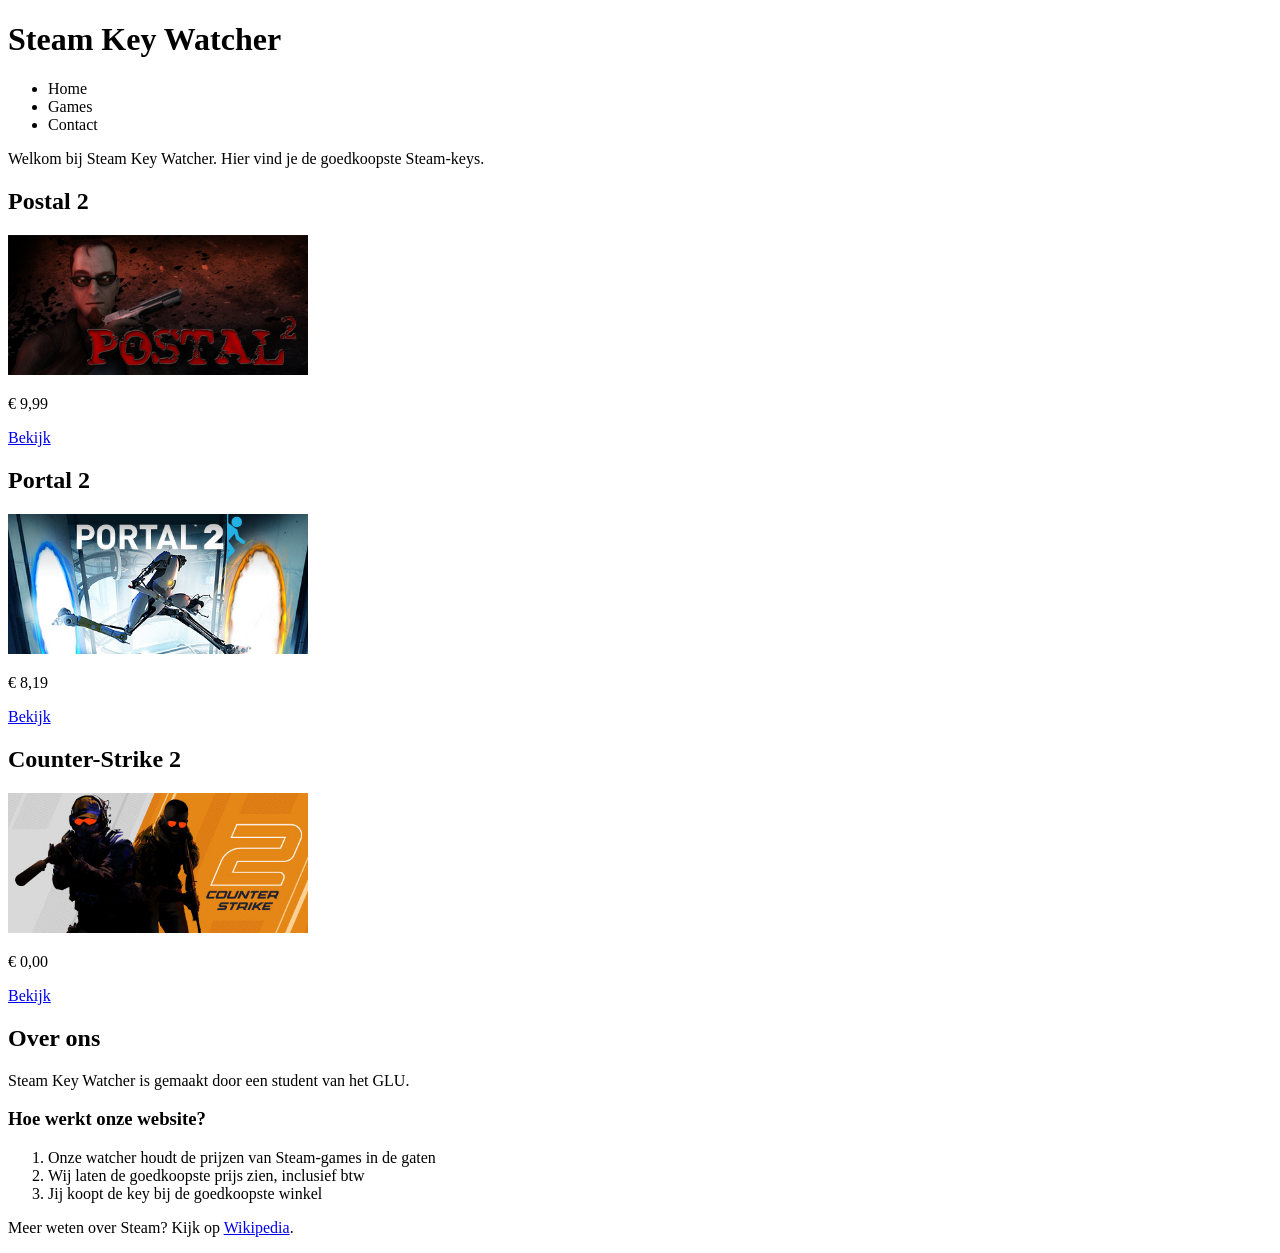
==== mijn_webshop/index.html @ 25216368 "WORKSHOP 2" ====
<!DOCTYPE html>
<html lang="nl">

<head>
    <meta charset="UTF-8">
    <meta name="viewport" content="width=device-width, initial-scale=1.0">
    <title>Steam Key Watcher</title>
</head>

<body>

    <h1>Steam Key Watcher</h1>

    <ul>
        <li>Home</li>
        <li>Games</li>
        <li>Contact</li>
    </ul>
    <p>Welkom bij Steam Key Watcher. Hier vind je de goedkoopste Steam-keys.</p>


    <h2>Postal 2</h2>
    <img src="images/postal2.jpg" alt="Postal 2" width="300">
    <p>&euro; 9,99</p>
    <a href="detail.html">Bekijk</a>

    <h2>Portal 2</h2>
    <img src="images/portal2.jpg" alt="Portal 2" width="300">
    <p>&euro; 8,19</p>
    <a href="detail.html">Bekijk</a>

    <h2>Counter-Strike 2</h2>
    <img src="images/cs2.jpg" alt="Counter-Strike 2" width="300">
    <p>&euro; 0,00</p>
    <a href="detail.html">Bekijk</a>


    <h2>Over ons</h2>
    <p>Steam Key Watcher is gemaakt door een student van het GLU.</p>

    <h3>Hoe werkt onze website?</h3>
    <ol>
        <li>Onze watcher houdt de prijzen van Steam-games in de gaten</li>
        <li>Wij laten de goedkoopste prijs zien, inclusief btw</li>
        <li>Jij koopt de key bij de goedkoopste winkel</li>
    </ol>

    <p>Meer weten over Steam? Kijk op <a href="https://nl.wikipedia.org/wiki/Steam_(software)" target="_blank">Wikipedia</a>.</p>

</body>
</html>
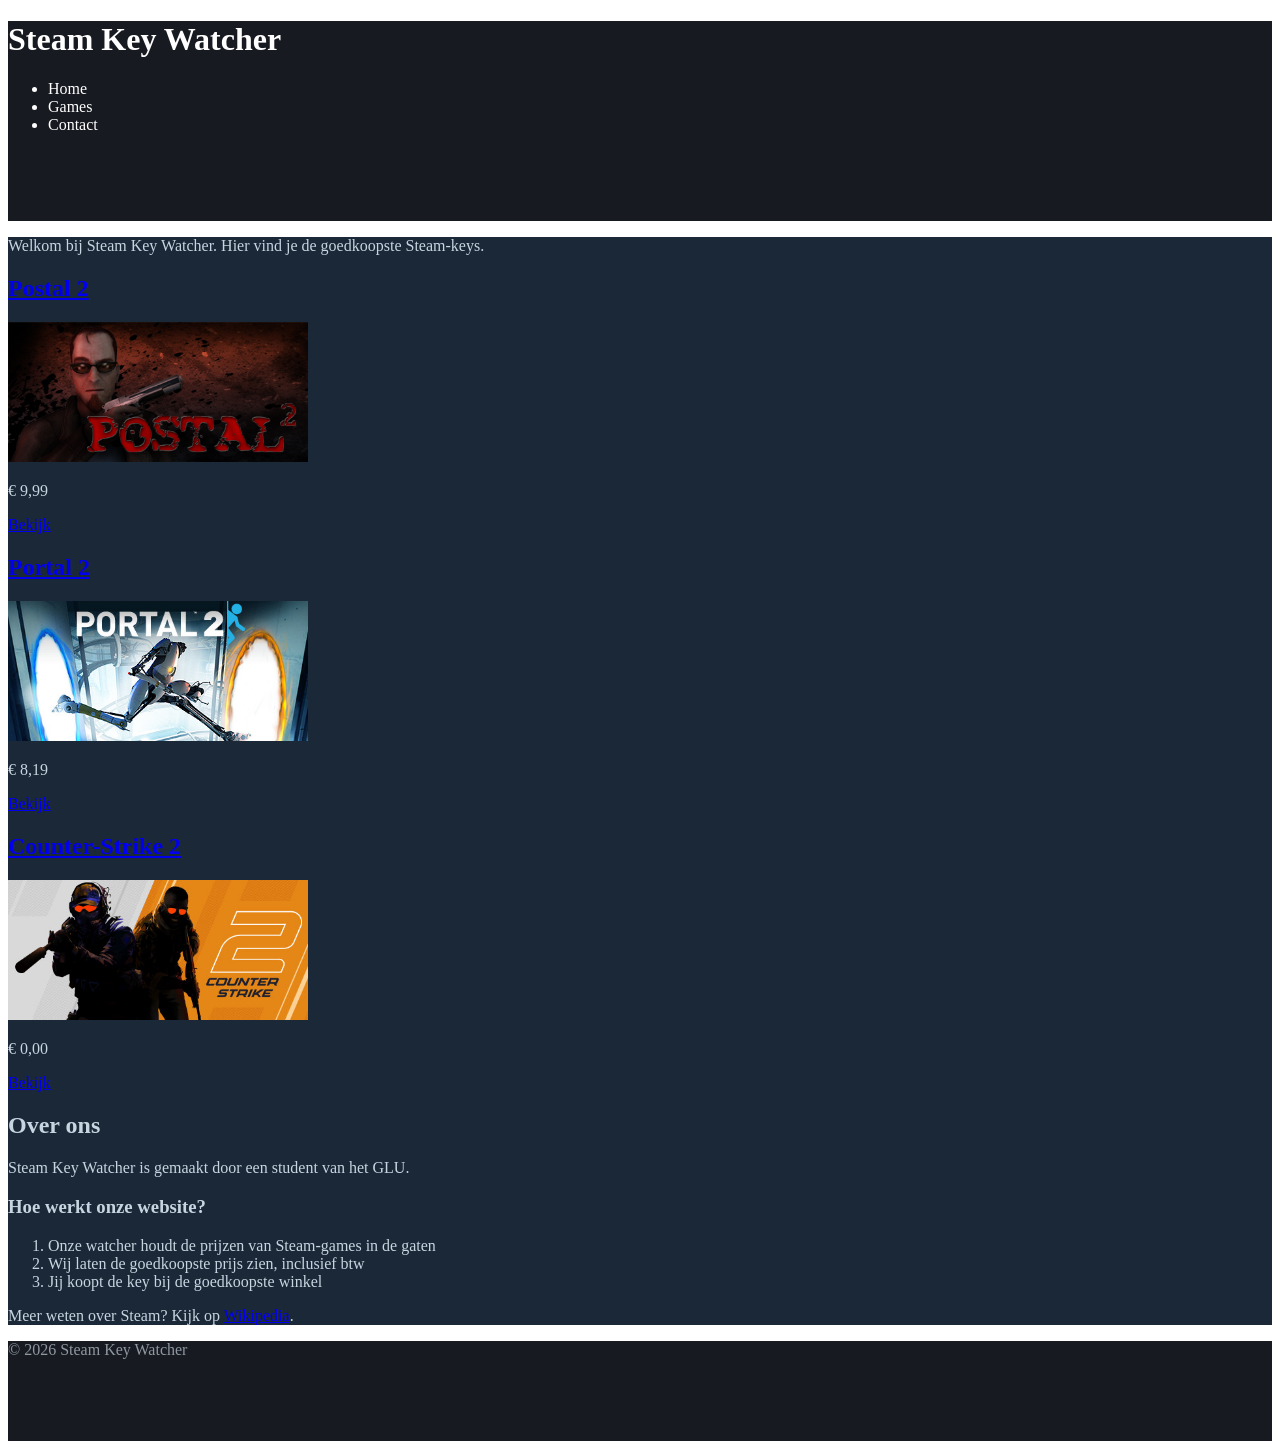
==== commit da9eb024: "workshop 3 klaar" ====
--- a/mijn_webshop/index.html
+++ b/mijn_webshop/index.html
@@ -5,47 +5,57 @@
     <meta charset="UTF-8">
     <meta name="viewport" content="width=device-width, initial-scale=1.0">
     <title>Steam Key Watcher</title>
+    <link rel="stylesheet" href="css/style.css">
 </head>
 
 <body>
+    <div id="container">
+        <div id="header">
+            <h1>Steam Key Watcher</h1>
 
-    <h1>Steam Key Watcher</h1>
+            <ul>
+                <li>Home</li>
+                <li>Games</li>
+                <li>Contact</li>
+            </ul>
+        </div> <!-- einde header -->
 
-    <ul>
-        <li>Home</li>
-        <li>Games</li>
-        <li>Contact</li>
-    </ul>
-    <p>Welkom bij Steam Key Watcher. Hier vind je de goedkoopste Steam-keys.</p>
+        <div id="content">
+            <p>Welkom bij Steam Key Watcher. Hier vind je de goedkoopste Steam-keys.</p>
 
 
-    <h2>Postal 2</h2>
-    <img src="images/postal2.jpg" alt="Postal 2" width="300">
-    <p>&euro; 9,99</p>
-    <a href="detail.html">Bekijk</a>
+            <h2><a href="detail.html">Postal 2</a></h2>
+            <a href="detail.html"><img src="images/postal2.jpg" alt="Postal 2" width="300"></a>
+            <p>&euro; 9,99</p>
+            <a href="detail.html">Bekijk</a>
 
-    <h2>Portal 2</h2>
-    <img src="images/portal2.jpg" alt="Portal 2" width="300">
-    <p>&euro; 8,19</p>
-    <a href="detail.html">Bekijk</a>
+            <h2><a href="detail2.html">Portal 2</a></h2>
+            <a href="detail2.html"><img src="images/portal2.jpg" alt="Portal 2" width="300"></a>
+            <p>&euro; 8,19</p>
+            <a href="detail2.html">Bekijk</a>
 
-    <h2>Counter-Strike 2</h2>
-    <img src="images/cs2.jpg" alt="Counter-Strike 2" width="300">
-    <p>&euro; 0,00</p>
-    <a href="detail.html">Bekijk</a>
+            <h2><a href="detail1.html">Counter-Strike 2</a></h2>
+            <a href="detail1.html"><img src="images/cs2.jpg" alt="Counter-Strike 2" width="300"></a>
+            <p>&euro; 0,00</p>
+            <a href="detail1.html">Bekijk</a>
 
 
-    <h2>Over ons</h2>
-    <p>Steam Key Watcher is gemaakt door een student van het GLU.</p>
+            <h2>Over ons</h2>
+            <p>Steam Key Watcher is gemaakt door een student van het GLU.</p>
 
-    <h3>Hoe werkt onze website?</h3>
-    <ol>
-        <li>Onze watcher houdt de prijzen van Steam-games in de gaten</li>
-        <li>Wij laten de goedkoopste prijs zien, inclusief btw</li>
-        <li>Jij koopt de key bij de goedkoopste winkel</li>
-    </ol>
+            <h3>Hoe werkt onze website?</h3>
+            <ol>
+                <li>Onze watcher houdt de prijzen van Steam-games in de gaten</li>
+                <li>Wij laten de goedkoopste prijs zien, inclusief btw</li>
+                <li>Jij koopt de key bij de goedkoopste winkel</li>
+            </ol>
 
-    <p>Meer weten over Steam? Kijk op <a href="https://nl.wikipedia.org/wiki/Steam_(software)" target="_blank">Wikipedia</a>.</p>
+            <p>Meer weten over Steam? Kijk op <a href="https://nl.wikipedia.org/wiki/Steam_(software)" target="_blank">Wikipedia</a>.</p>
+        </div> <!-- einde content -->
 
+        <div id="footer">
+            <p>&copy; 2026 Steam Key Watcher</p>
+        </div> <!-- einde footer -->
+    </div> <!-- einde container -->
 </body>
 </html>
--- a/mijn_webshop/css/style.css
+++ b/mijn_webshop/css/style.css
@@ -0,0 +1,16 @@
+#header {
+    background-color: #171a21;
+    color: #ffffff;
+    height: 200px;
+}
+
+#content {
+    background-color: #1b2838;
+    color: #c7d5e0;
+}
+
+#footer {
+    background-color: #171a21;
+    color: #8f98a0;
+    height: 100px;
+}
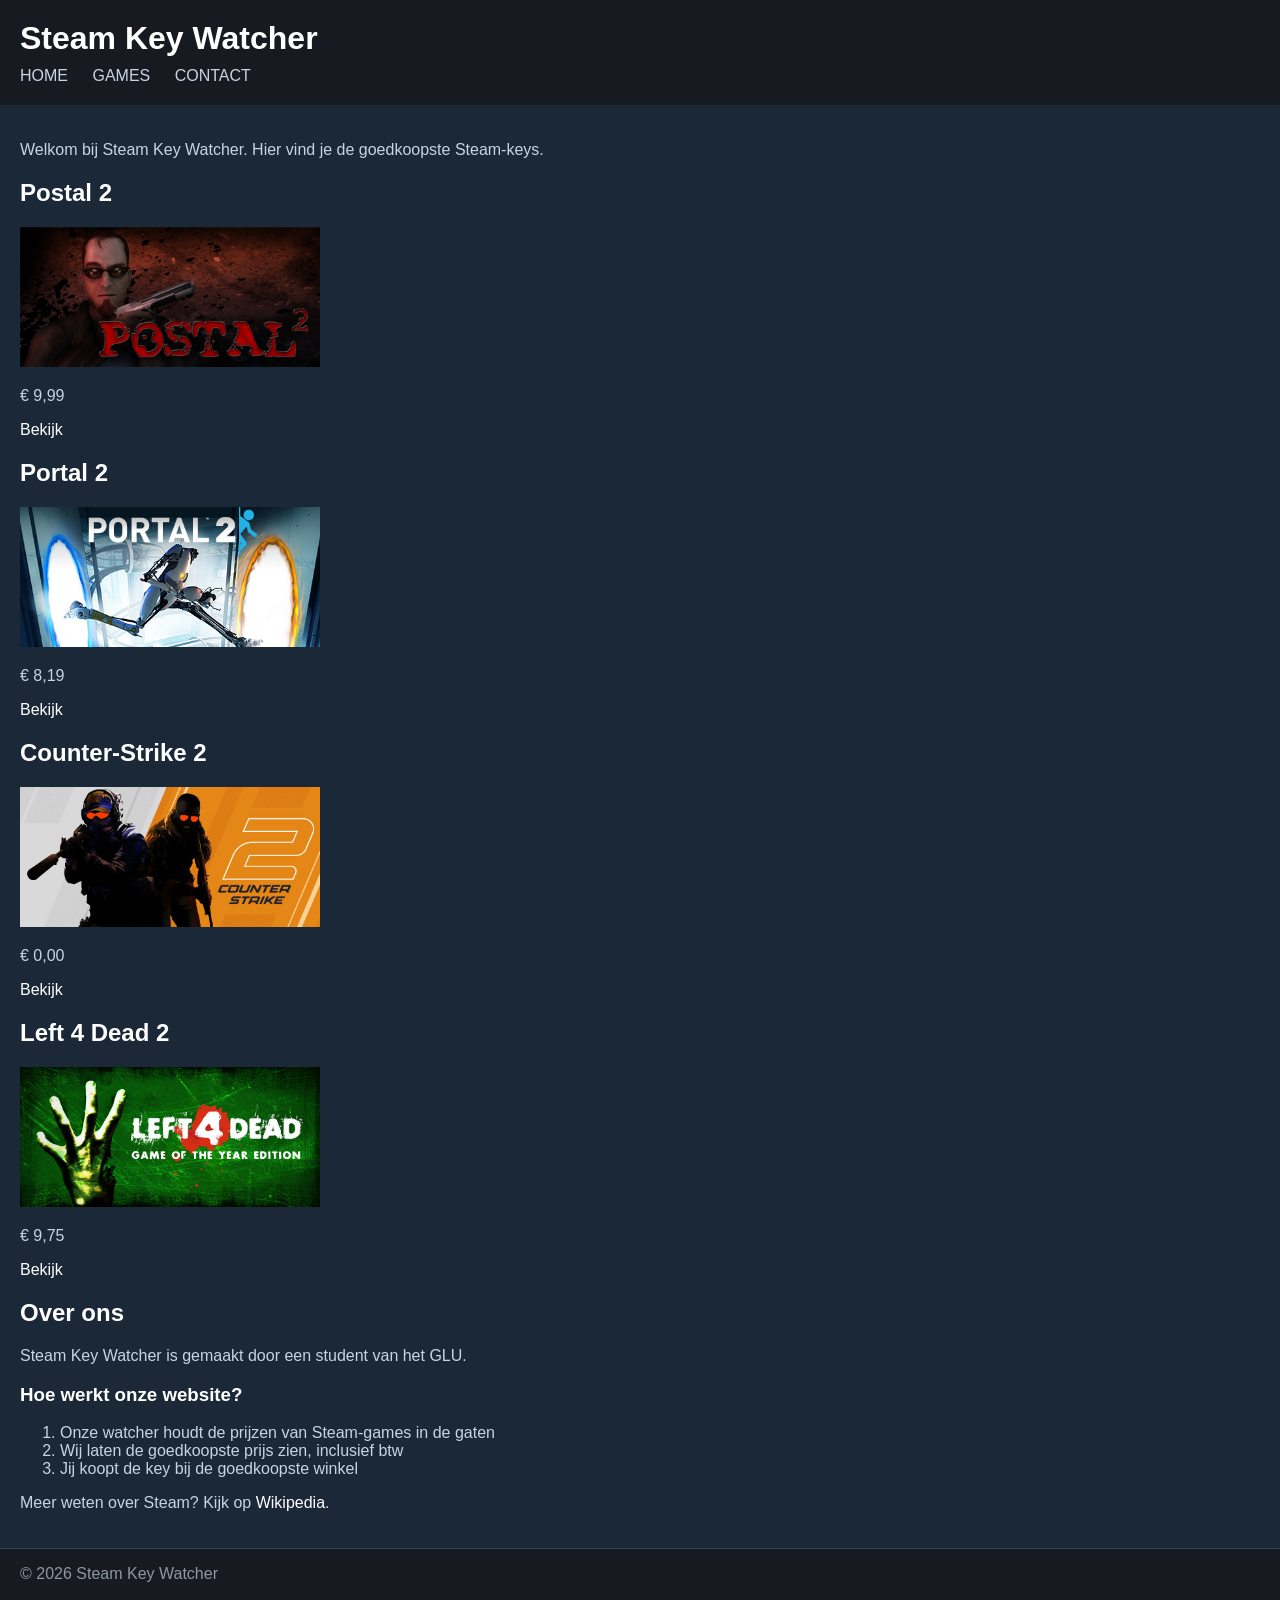
==== commit 65e1ce18: "mijn webshop update" ====
--- a/mijn_webshop/index.html
+++ b/mijn_webshop/index.html
@@ -39,6 +39,11 @@
             <p>&euro; 0,00</p>
             <a href="detail1.html">Bekijk</a>
 
+            <h2><a href="detail3.html">Left 4 Dead 2</a></h2>
+            <a href="detail3.html"><img src="images/left4dead.jpg" alt="Left 4 Dead 2" width="300"></a>
+            <p>&euro; 9,75</p>
+            <a href="detail3.html">Bekijk</a>
+
 
             <h2>Over ons</h2>
             <p>Steam Key Watcher is gemaakt door een student van het GLU.</p>
--- a/mijn_webshop/css/style.css
+++ b/mijn_webshop/css/style.css
@@ -1,16 +1,56 @@
+body {
+    margin: 0;
+    background-color: #1b2838;
+    color: #c7d5e0;
+    font-family: Arial, Helvetica, sans-serif;
+}
+
+a {
+    color: #ffffff;
+    text-decoration: none;
+}
+
+a:hover {
+    color: #ffffff;
+}
+
 #header {
     background-color: #171a21;
+    padding: 20px;
+}
+
+#header h1 {
+    margin: 0;
     color: #ffffff;
-    height: 200px;
+}
+
+#header ul {
+    margin: 10px 0 0 0;
+    padding: 0;
+}
+
+#header li {
+    display: inline;
+    margin-right: 20px;
+    color: #c7d5e0;
+    text-transform: uppercase;
 }
 
 #content {
     background-color: #1b2838;
-    color: #c7d5e0;
+    min-height: 400px;
+    padding: 20px;
+}
+
+#content h2,
+#content h3 {
+    color: #ffffff;
 }
 
 #footer {
     background-color: #171a21;
     color: #8f98a0;
     height: 100px;
+    padding: 0 20px;
+    border-top: 1px solid #2a475e;
 }
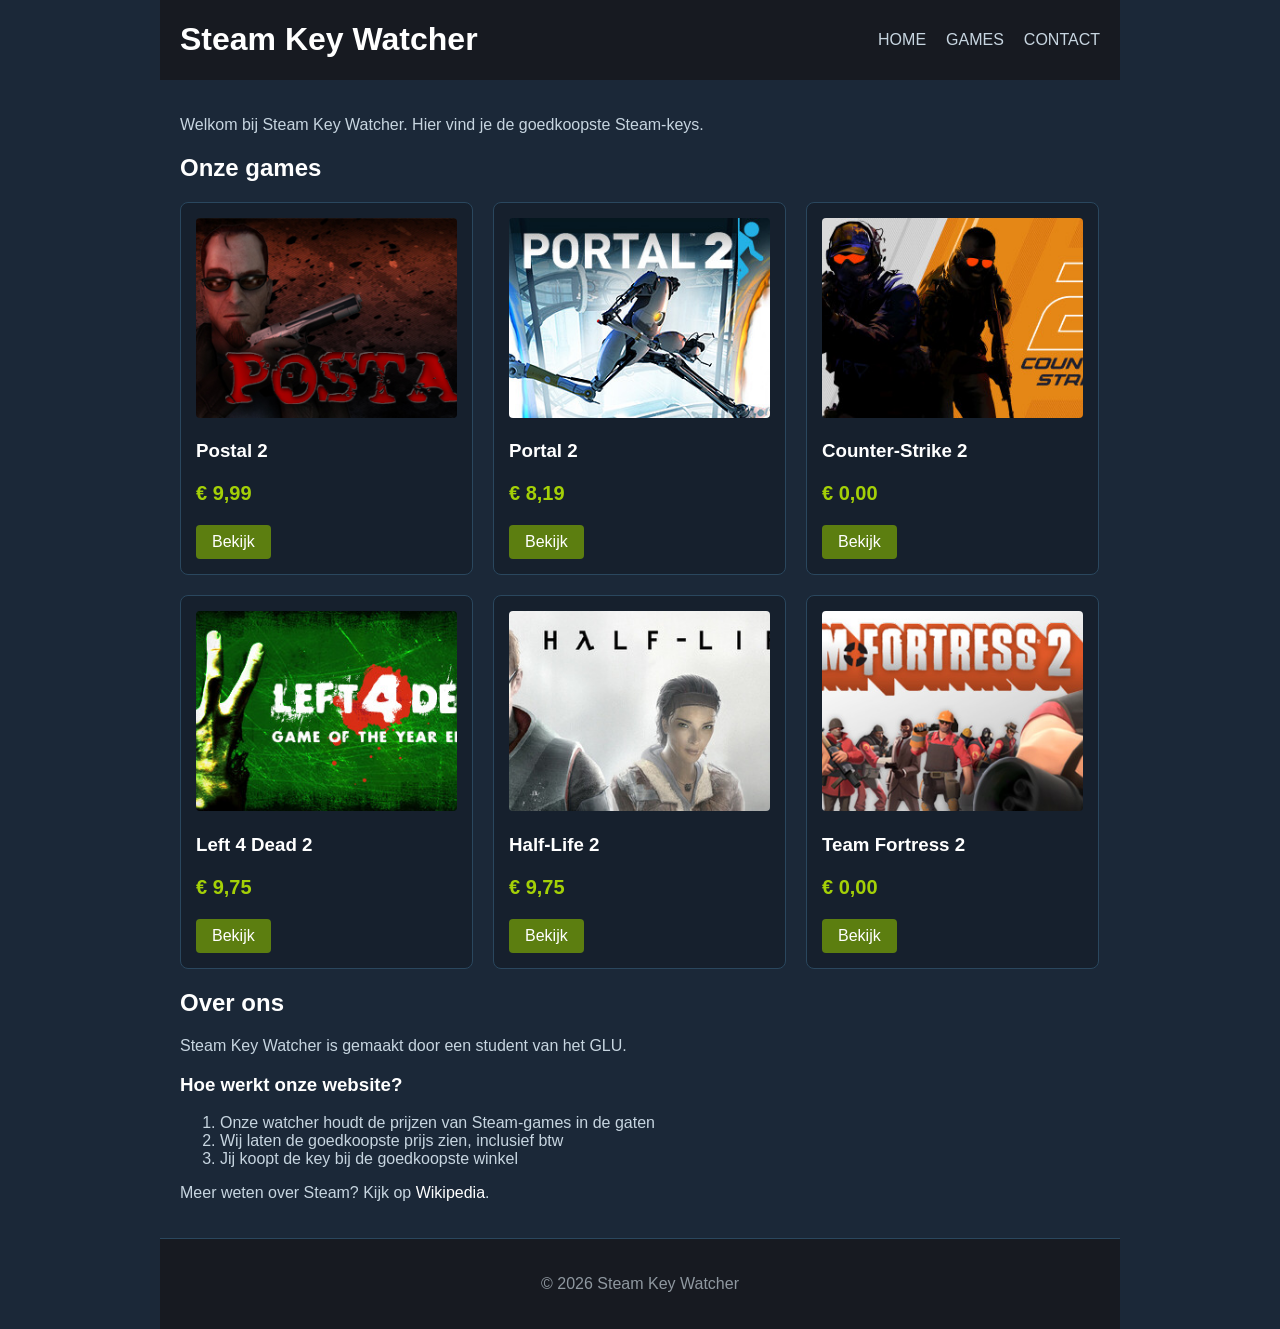
==== commit bd827079: "week2" ====
--- a/mijn_webshop/index.html
+++ b/mijn_webshop/index.html
@@ -12,38 +12,60 @@
     <div id="container">
         <div id="header">
             <h1>Steam Key Watcher</h1>
-
-            <ul>
-                <li>Home</li>
-                <li>Games</li>
-                <li>Contact</li>
+            <ul id="menu">
+                <li><a href="index.html">Home</a></li>
+                <li><a href="index.html">Games</a></li>
+                <li><a href="#">Contact</a></li>
             </ul>
         </div> <!-- einde header -->
 
         <div id="content">
             <p>Welkom bij Steam Key Watcher. Hier vind je de goedkoopste Steam-keys.</p>
 
+            <h2>Onze games</h2>
+            <div class="producten">
+                <div class="product">
+                    <img src="images/postal2.jpg" alt="Postal 2">
+                    <h3>Postal 2</h3>
+                    <p class="prijs">&euro; 9,99</p>
+                    <a href="detail.html" class="knop">Bekijk</a>
+                </div>
 
-            <h2><a href="detail.html">Postal 2</a></h2>
-            <a href="detail.html"><img src="images/postal2.jpg" alt="Postal 2" width="300"></a>
-            <p>&euro; 9,99</p>
-            <a href="detail.html">Bekijk</a>
+                <div class="product">
+                    <img src="images/portal2.jpg" alt="Portal 2">
+                    <h3>Portal 2</h3>
+                    <p class="prijs">&euro; 8,19</p>
+                    <a href="detail2.html" class="knop">Bekijk</a>
+                </div>
 
-            <h2><a href="detail2.html">Portal 2</a></h2>
-            <a href="detail2.html"><img src="images/portal2.jpg" alt="Portal 2" width="300"></a>
-            <p>&euro; 8,19</p>
-            <a href="detail2.html">Bekijk</a>
+                <div class="product">
+                    <img src="images/cs2.jpg" alt="Counter-Strike 2">
+                    <h3>Counter-Strike 2</h3>
+                    <p class="prijs">&euro; 0,00</p>
+                    <a href="detail1.html" class="knop">Bekijk</a>
+                </div>
 
-            <h2><a href="detail1.html">Counter-Strike 2</a></h2>
-            <a href="detail1.html"><img src="images/cs2.jpg" alt="Counter-Strike 2" width="300"></a>
-            <p>&euro; 0,00</p>
-            <a href="detail1.html">Bekijk</a>
+                <div class="product">
+                    <img src="images/left4dead.jpg" alt="Left 4 Dead 2">
+                    <h3>Left 4 Dead 2</h3>
+                    <p class="prijs">&euro; 9,75</p>
+                    <a href="detail3.html" class="knop">Bekijk</a>
+                </div>
 
-            <h2><a href="detail3.html">Left 4 Dead 2</a></h2>
-            <a href="detail3.html"><img src="images/left4dead.jpg" alt="Left 4 Dead 2" width="300"></a>
-            <p>&euro; 9,75</p>
-            <a href="detail3.html">Bekijk</a>
+                <div class="product">
+                    <img src="images/halflife2.jpg" alt="Half-Life 2">
+                    <h3>Half-Life 2</h3>
+                    <p class="prijs">&euro; 9,75</p>
+                    <a href="detail4.html" class="knop">Bekijk</a>
+                </div>
 
+                <div class="product">
+                    <img src="images/tf2.jpg" alt="Team Fortress 2">
+                    <h3>Team Fortress 2</h3>
+                    <p class="prijs">&euro; 0,00</p>
+                    <a href="detail5.html" class="knop">Bekijk</a>
+                </div>
+            </div> <!-- einde producten -->
 
             <h2>Over ons</h2>
             <p>Steam Key Watcher is gemaakt door een student van het GLU.</p>
--- a/mijn_webshop/css/style.css
+++ b/mijn_webshop/css/style.css
@@ -1,3 +1,9 @@
+/* Alle blokken: padding telt mee in de breedte */
+* {
+    box-sizing: border-box;
+}
+
+/* Hele pagina: Steam-blauw, lichte tekst, geen witte rand */
 body {
     margin: 0;
     background-color: #1b2838;
@@ -5,37 +11,52 @@
     font-family: Arial, Helvetica, sans-serif;
 }
 
+/* Links: wit, zonder streep */
 a {
     color: #ffffff;
     text-decoration: none;
 }
 
 a:hover {
+    color: #66c0f4;
+}
+
+/* Container: 960px breed, in het midden */
+#container {
+    width: 960px;
+    margin: 0 auto;
+}
+
+/* Header: naam links, menu rechts */
+#header {
+    background-color: #171a21;
+    padding: 0 20px;
+    display: flex;
+    justify-content: space-between;
+    align-items: center;
+}
+
+#header h1 {
     color: #ffffff;
 }
 
-#header {
-    background-color: #171a21;
-    padding: 20px;
+/* Menu: links naast elkaar, zonder bolletjes */
+#menu {
+    display: flex;
+    gap: 20px;
+    list-style: none;
 }
 
-#header h1 {
-    margin: 0;
-    color: #ffffff;
-}
-
-#header ul {
-    margin: 10px 0 0 0;
-    padding: 0;
-}
-
-#header li {
-    display: inline;
-    margin-right: 20px;
+#menu a {
     color: #c7d5e0;
     text-transform: uppercase;
 }
 
+#menu a:hover {
+    color: #ffffff;
+}
+
+/* Content: ruimte aan de binnenkant */
 #content {
     background-color: #1b2838;
     min-height: 400px;
@@ -47,10 +68,66 @@
     color: #ffffff;
 }
 
+/* Producten: kaarten naast elkaar, drie per rij */
+.producten {
+    display: flex;
+    flex-wrap: wrap;
+    gap: 20px;
+}
+
+.product {
+    width: 293px;
+    border: 1px solid #2a475e;
+    border-radius: 8px;
+    padding: 15px;
+    background-color: #16202d;
+}
+
+.product img {
+    width: 100%;
+    height: 200px;
+    object-fit: cover;
+    border-radius: 4px;
+}
+
+/* Prijs: Steam-groen en vet */
+.prijs {
+    color: #a4d007;
+    font-weight: bold;
+    font-size: 20px;
+}
+
+/* Knop: een link die eruitziet als een knop */
+.knop {
+    display: inline-block;
+    background-color: #5c7e10;
+    color: #ffffff;
+    padding: 8px 16px;
+    border-radius: 4px;
+}
+
+.knop:hover {
+    background-color: #79a316;
+    color: #ffffff;
+}
+
+/* Detailpagina: foto naast de tekst */
+.detail {
+    display: flex;
+    gap: 30px;
+    margin-top: 20px;
+}
+
+.detail img {
+    width: 450px;
+    border-radius: 8px;
+}
+
+/* Footer: donker, tekst in het midden */
 #footer {
     background-color: #171a21;
     color: #8f98a0;
-    height: 100px;
-    padding: 0 20px;
+    padding: 20px;
+    text-align: center;
     border-top: 1px solid #2a475e;
 }
